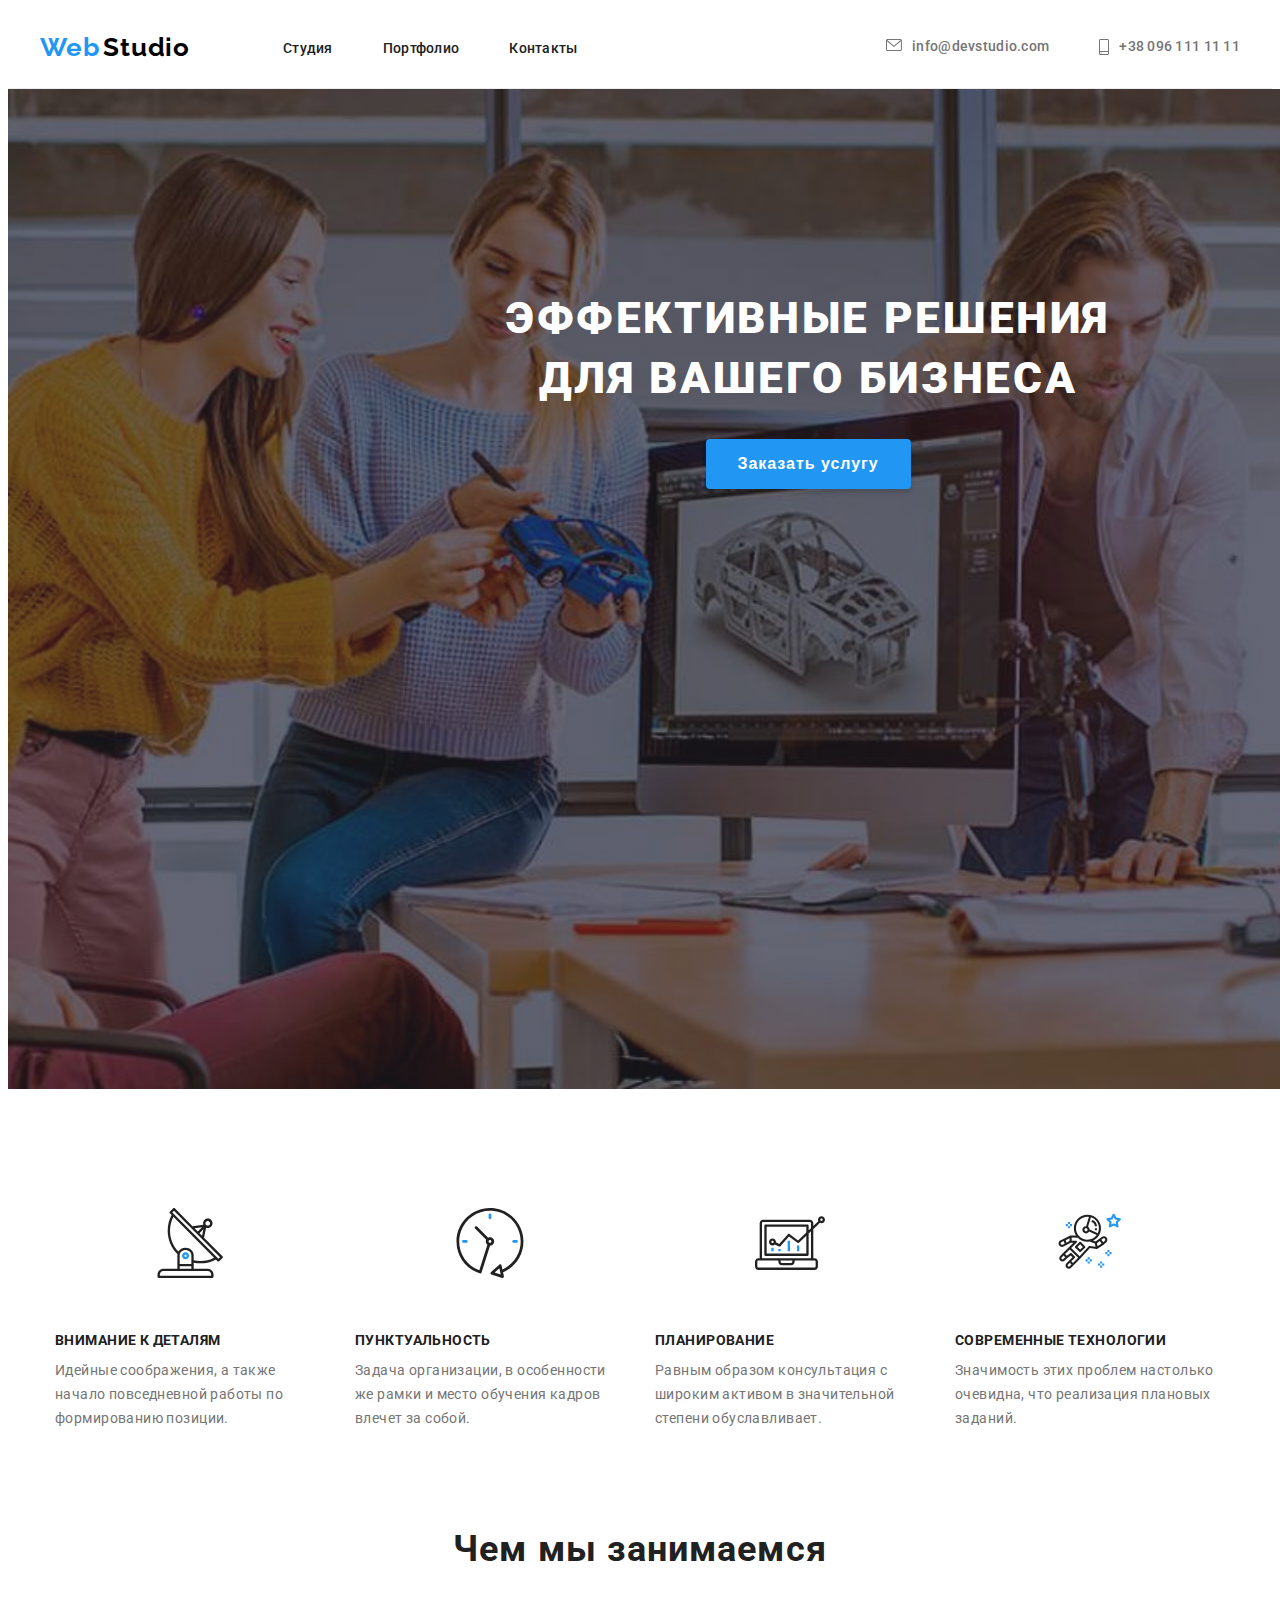
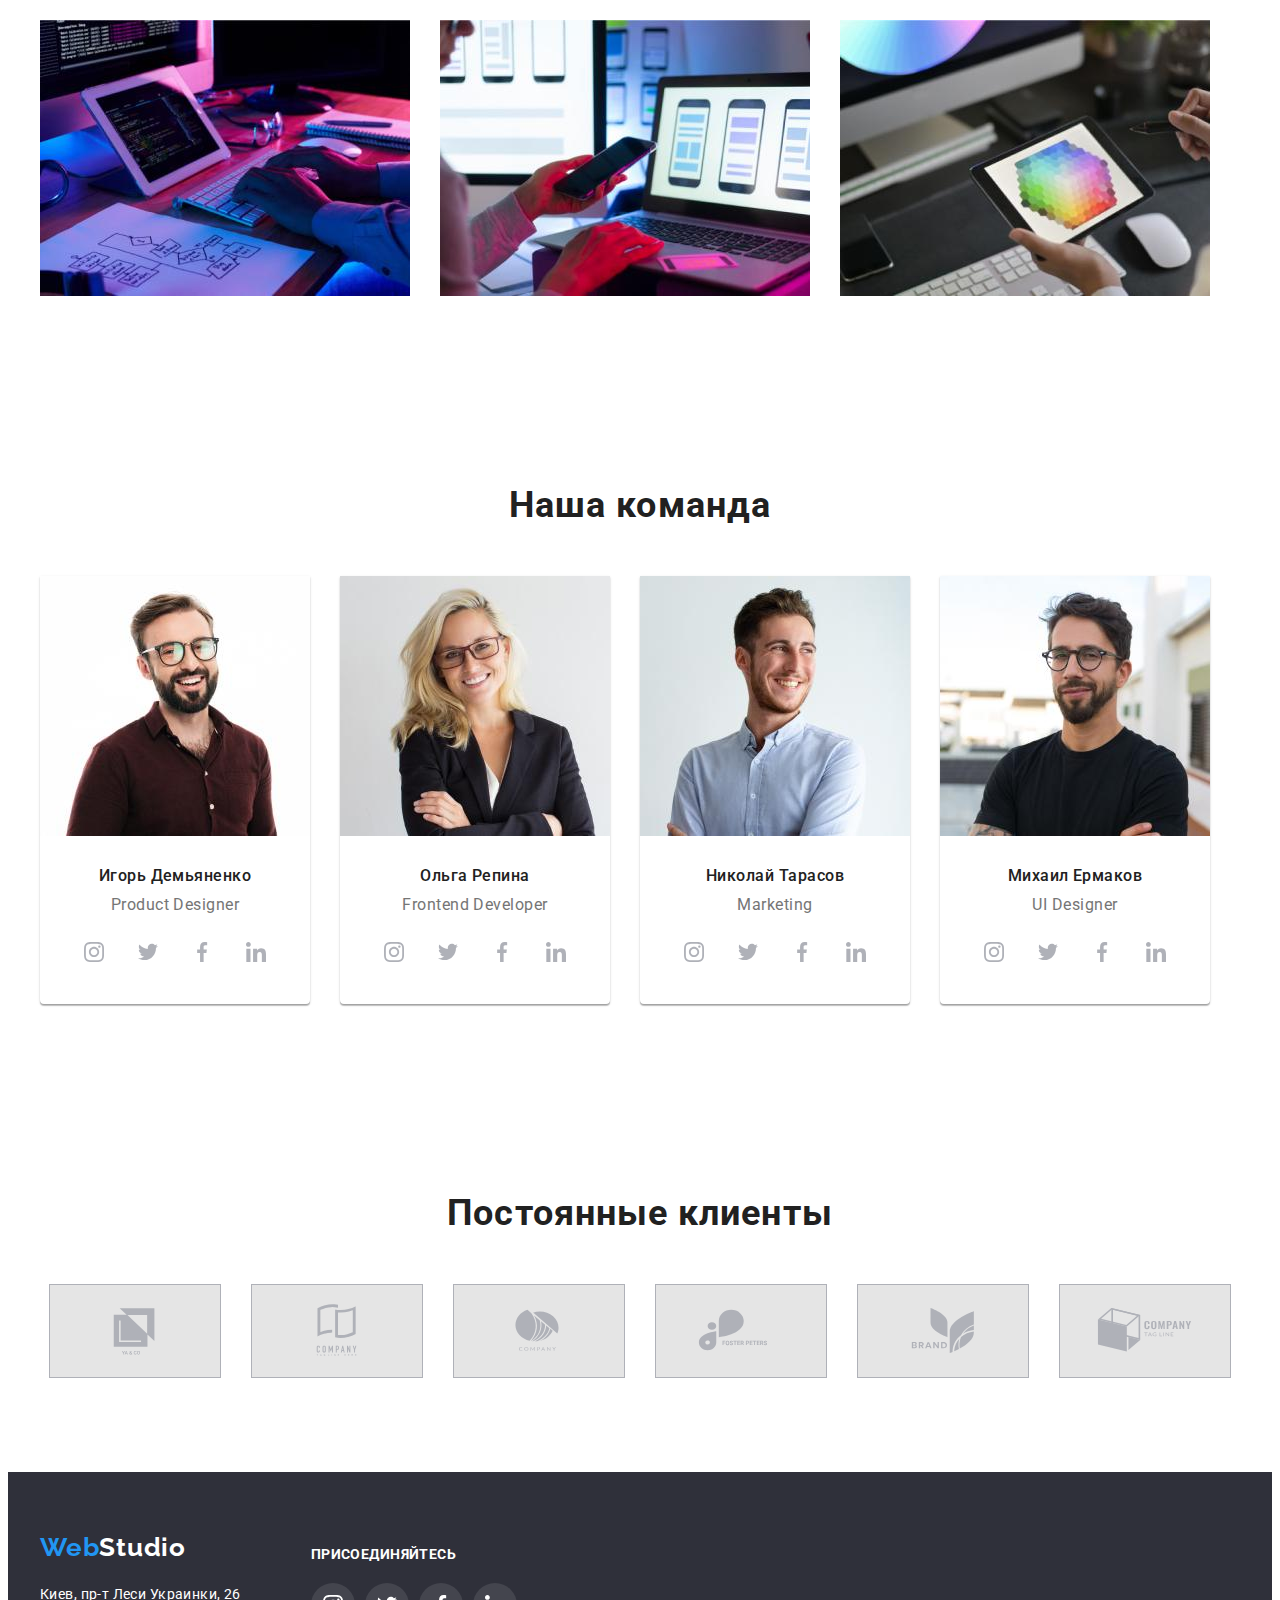
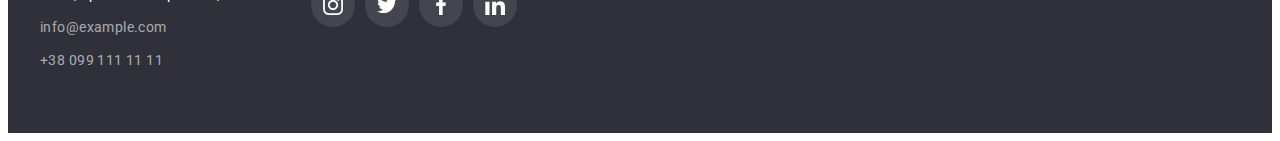
==== index.html @ 770816f8 "DZ-4" ====
<!DOCTYPE html>
<html lang="ru">

<head>
  <meta charset="UTF-8" />
  <meta http-equiv="X-UA-Compatible" content="IE=edge" />
  <meta name="viewport" content="width=device-width, initial-scale=1.0" />
  <title>Document</title>
  <link rel="preconnect" href="https://fonts.googleapis.com" />
  <link rel="preconnect" href="https://fonts.gstatic.com" crossorigin />
  <link rel="preconnect" href="https://fonts.googleapis.com" />
  <link rel="preconnect" href="https://fonts.gstatic.com" crossorigin />
  <link href="https://fonts.googleapis.com/css2?family=Raleway:wght@700&family=Roboto:wght@400;500;700;900&display=swap"
    rel="stylesheet" />
  <link rel="stylesheet" href="https://cdnjs.cloudflare.com/ajax/libs/modern-normalize/1.1.0/modern-normalize.min.css"
    integrity="sha512-wpPYUAdjBVSE4KJnH1VR1HeZfpl1ub8YT/NKx4PuQ5NmX2tKuGu6U/JRp5y+Y8XG2tV+wKQpNHVUX03MfMFn9Q=="
    crossorigin="anonymous" referrerpolicy="no-referrer" />
  <link rel="stylesheet" href="css/styles.css" />
</head>

<body>
  <header>

    <div class="header-container container">
      <nav class="header-nav">
        <div class="header-logo">
          <a href="" class="link">
            <span class="logo-first">Web</span>
            <span class="logo-second-dark">Studio</span>
          </a>
        </div>
        <ul class="header-nav list">
          <li class="header-nav-item">
            <a href="" class="link menu-link change-color">Студия</a>
          </li>
          <li class="header-nav-item">
            <a href="portfolio.html" class="link menu-link change-color">Портфолио</a>
          </li>
          <li class="header-nav-item">
            <a href="" class="link menu-link change-color">Контакты</a>
          </li>
        </ul>
      </nav>
      <ul class="list header-contact">
        <li class="header-contact-item">
          <a href="" class="header-contact-link">
            <svg class="header-contact-icon" width="16" height="12">
              <use href="./images/sprite.svg#icon-envelope">
              </use>
            </svg>
          </a>
          <a href="mailto:info@devstudio.com" class="link contact-link change-color">info@devstudio.com</a>
        </li>
        <li class="header-contact-item">
          <a href="" class="header-contact-link change-color">
            <svg class="header-contact-icon" width="10" height="16">
              <use href="./images/sprite.svg#icon-smartphone">
              </use>
            </svg>
          </a>
          <a href="tel:+38096111111" class="link contact-link change-color">+38 096 111 11 11</a>
        </li>
      </ul>
    </div>
  </header>
  <main>
    <section class="background-color hero">
      <div class="container hero-container">
        <h1 class="hero-title">
          Эффективные решения для вашего бизнеса
        </h1>
        <button class="hero-btn" type="button">Заказать услугу</button>
      </div>
    </section>
    <section class="section">
      <div class="container benefits-container">
        <h2 class="visually-hidden"></h2>
        <ul class="list container benefits-list">
          <li class="benefits-item">
            <a href="" class="benefits-link">
              <svg class="benefits-icon" width="70" height="70">
                <use href="./images/sprite.svg#icon-antenna">
                </use>
              </svg>
            </a>
            <h3 class="benefits-title">Внимание к деталям</h3>
            <p class="benefits-text">
              Идейные соображения, а также начало повседневной работы по
              формированию позиции.
            </p>
          </li>
          <li class="benefits-item">
            <a href="" class="benefits-link">
              <svg class="benefits-icon" width="70" height="70">
                <use href="./images/sprite.svg#icon-clock">
                </use>
              </svg>
            </a>
            <h3 class="benefits-title">Пунктуальность</h3>
            <p class="benefits-text">
              Задача организации, в особенности же рамки и место обучения кадров
              влечет за собой.
            </p>
          </li>
          <li class="benefits-item">
            <a href="" class="benefits-link">
              <svg class="benefits-icon" width="70" height="70">
                <use href="./images/sprite.svg#icon-diagram">
                </use>
              </svg>
            </a>
            <h3 class="benefits-title">Планирование</h3>
            <p class="benefits-text">
              Равным образом консультация с широким активом в значительной
              степени обуславливает.
            </p>
          </li>
          <li class="benefits-item">
            <a href="" class="benefits-link">
              <svg class="benefits-icon" width="70" height="70">
                <use href="./images/sprite.svg#icon-astronavt">
                </use>
              </svg>
            </a>
            <h3 class="benefits-title">Современные технологии</h3>
            <p class="benefits-text">
              Значимость этих проблем настолько очевидна, что реализация
              плановых заданий.
            </p>
          </li>
        </ul>
      </div>
    </section>
    <section class="works">
      <div class="container works-container">
        <h2 class="section-title-second works-title">Чем мы занимаемся</h2>
        <ul class="list works-list">
          <li class="works-item">
            <img src="./images/work1.jpg" alt="Верстка" width="370" height="294" />
          </li>
          <li class="works-item">
            <img src="./images/work2.jpg" alt="Тестирование" width="370" height="294" />
          </li>
          <li class="works-item">
            <img src="./images/work3.jpg" alt="Дизайн" width="370" height="294" />
          </li>
        </ul>
      </div>
    </section>
    <section class="section">
      <div class="container">
        <h2 class="section-title-second command-title">Наша команда</h2>
        <ul class="list command-list">
          <li class="command-item">
            <img src="./images/team1.jpg" alt="Дизайнер" width="270" height="260" />
            <div class="command-item-name">
              <h3 class="command-name">Игорь Демьяненко</h3>
              <p lang="en" class="command-position">Product Designer</p>
              <ul class="command-social list social-list">
                <li class="social-item">
                  <a href="" class="social-link">
                    <svg class="social-icon" width="20" height="20">
                      <use href="./images/sprite.svg#icon-instagram">
                      </use>
                    </svg>
                  </a>
                </li>
                <li class="social-item">
                  <a href="" class="social-link">
                    <svg class="social-icon" width="20" height="20">
                      <use href="./images/sprite.svg#icon-twitter">
                      </use>
                    </svg>
                  </a>
                </li>
                <li class="social-item">
                  <a href="" class="social-link">
                    <svg class="social-icon" width="20" height="20">
                      <use href="./images/sprite.svg#icon-facebook">
                      </use>
                    </svg>
                  </a>
                </li>
                <li class="social-item">
                  <a href="" class="social-link">
                    <svg class="social-icon" width="20" height="20">
                      <use href="./images/sprite.svg#icon-linkedin">
                      </use>
                    </svg>
                  </a>
                </li>
              </ul>
            </div>
          </li>
          <li class="command-item">
            <img src="./images/team2.jpg" alt="Разработчик" width="270" height="260" />
            <div class="command-item-name">
              <h3 class="command-name">Ольга Репина</h3>
              <p lang="en" class="command-position">Frontend Developer</p>
              <ul class="command-social list social-list">
                <li class="social-item">
                  <a href="" class="social-link">
                    <svg class="social-icon" width="20" height="20">
                      <use href="./images/sprite.svg#icon-instagram">
                      </use>
                    </svg>
                  </a>
                </li>
                <li class="social-item">
                  <a href="" class="social-link">
                    <svg class="social-icon" width="20" height="20">
                      <use href="./images/sprite.svg#icon-twitter">
                      </use>
                    </svg>
                  </a>
                </li>
                <li class="social-item">
                  <a href="" class="social-link">
                    <svg class="social-icon" width="20" height="20">
                      <use href="./images/sprite.svg#icon-facebook">
                      </use>
                    </svg>
                  </a>
                </li>
                <li class="social-item">
                  <a href="" class="social-link">
                    <svg class="social-icon" width="20" height="20">
                      <use href="./images/sprite.svg#icon-linkedin">
                      </use>
                    </svg>
                  </a>
                </li>
              </ul>
            </div>
          </li>
          <li class="command-item">
            <img src="./images/team3.jpg" alt="Маркетлог" width="270" height="260" />
            <div class="command-item-name">
              <h3 class="command-name">Николай Тарасов</h3>
              <p lang="en" class="command-position">Marketing</p>
              <ul class="command-social list social-list">
                <li class="social-item">
                  <a href="" class="social-link">
                    <svg class="social-icon" width="20" height="20">
                      <use href="./images/sprite.svg#icon-instagram">
                      </use>
                    </svg>
                  </a>
                </li>
                <li class="social-item">
                  <a href="" class="social-link">
                    <svg class="social-icon" width="20" height="20">
                      <use href="./images/sprite.svg#icon-twitter">
                      </use>
                    </svg>
                  </a>
                </li>
                <li class="social-item">
                  <a href="" class="social-link">
                    <svg class="social-icon" width="20" height="20">
                      <use href="./images/sprite.svg#icon-facebook">
                      </use>
                    </svg>
                  </a>
                </li>
                <li class="social-item">
                  <a href="" class="social-link">
                    <svg class="social-icon" width="20" height="20">
                      <use href="./images/sprite.svg#icon-linkedin">
                      </use>
                    </svg>
                  </a>
                </li>
              </ul>
            </div>
          </li>
          <li class="command-item">
            <img src="./images/team4.jpg" alt="Проектировщик" width="270" height="260" />
            <div class="command-item-name">
              <h3 class="command-name">Михаил Ермаков</h3>
              <p lang="en" class="command-position">UI Designer</p>
              <ul class="command-social list social-list">
                <li class="social-item">
                  <a href="" class="social-link">
                    <svg class="social-icon" width="20" height="20">
                      <use href="./images/sprite.svg#icon-instagram">
                      </use>
                    </svg>
                  </a>
                </li>
                <li class="social-item">
                  <a href="" class="social-link">
                    <svg class="social-icon" width="20" height="20">
                      <use href="./images/sprite.svg#icon-twitter">
                      </use>
                    </svg>
                  </a>
                </li>
                <li class="social-item">
                  <a href="" class="social-link">
                    <svg class="social-icon" width="20" height="20">
                      <use href="./images/sprite.svg#icon-facebook">
                      </use>
                    </svg>
                  </a>
                </li>
                <li class="social-item">
                  <a href="" class="social-link">
                    <svg class="social-icon" width="20" height="20">
                      <use href="./images/sprite.svg#icon-linkedin">
                      </use>
                    </svg>
                  </a>
                </li>
              </ul>
            </div>
          </li>
        </ul>
      </div>
    </section>
    <section class="section">
      <div class="container">
        <h2 class="section-title-second client-title">Постоянные клиенты</h2>
        <ul class="client-list list">
          <li class="client-item">
            <a href="" class="client-link">
              <svg class="client-icon" width="106" height="60">
                <use href="./images/sprite.svg#icon-Logo-01">
                </use>
              </svg>
            </a>
          </li>
          <li class="client-item">
            <a href="" class="client-link">
              <svg class="client-icon" width="106" height="60">
                <use href="./images/sprite.svg#icon-Logo-02">
                </use>
              </svg>
            </a>
          </li>
          <li class="client-item">
            <a href="" class="client-link">
              <svg class="client-icon" width="106" height="60">
                <use href="./images/sprite.svg#icon-Logo-03">
                </use>
              </svg>
            </a>
          </li>
          <li class="client-item">
            <a href="" class="client-link">
              <svg class="client-icon" width="106" height="60">
                <use href="./images/sprite.svg#icon-Logo-04">
                </use>
              </svg>
            </a>
          </li>
          <li class="client-item">
            <a href="" class="client-link">
              <svg class="client-icon" width="106" height="60">
                <use href="./images/sprite.svg#icon-Logo-05">
                </use>
              </svg>
            </a>
          </li>
          <li class="client-item">
            <a href="" class="client-link">
              <svg class="client-icon" width="106" height="60">
                <use href="./images/sprite.svg#icon-Logo-06">
                </use>
              </svg>
            </a>
          </li>
        </ul>
      </div>
    </section>
  </main>

  <footer class="background-color">
    <div class="container footer-container">
      <div class="footer-left">
        <div class="footer-logo">
          <a href="" class="link">
            <span class="logo-first">Web</span><span class="logo-second-light">Studio</span>
          </a>
        </div>
        <div class="footer-contact">
          <ul class="list footer-list">
            <li class="footer-item">
              <a href="" class="link footer-adress change-color">Киев, пр-т Леси Украинки, 26</a>
            </li>
            <li class="footer-item">
              <a href="mailto:info@example.com" class="link footer-mail change-color">info@example.com</a>
            </li>
            <li class="footer-item">
              <a href="tel:+38099111111" class="link footer-tel change-color">+38 099 111 11 11</a>
            </li>
          </ul>
        </div>
      </div>
      <div class="welcom">
        <p class="welcom-title">присоединяйтесь</p>
        <ul class="footer-social list social-list">
          <li class="footer-social-item">
            <a href="" class="footer-social-link">
              <svg class="footer-social-icon" width="20" height="20">
                <use href="./images/sprite.svg#icon-instagram">
                </use>
              </svg>
            </a>
          </li>
          <li class="footer-social-item">
            <a href="" class="footer-social-link">
              <svg class="footer-social-icon" width="20" height="20">
                <use href="./images/sprite.svg#icon-twitter">
                </use>
              </svg>
            </a>
          </li>
          <li class="footer-social-item">
            <a href="" class="footer-social-link">
              <svg class="footer-social-icon" width="20" height="20">
                <use href="./images/sprite.svg#icon-facebook">
                </use>
              </svg>
            </a>
          </li>
          <li class="footer-social-item">
            <a href="" class="footer-social-link">
              <svg class="footer-social-icon" width="20" height="20">
                <use href="./images/sprite.svg#icon-linkedin">
                </use>
              </svg>
            </a>
          </li>
        </ul>
      </div>
    </div>
  </footer>
</body>

</html>
---- css/styles.css ----
:root {
  --backgrоund-color: #2f303a;
  --title-color: #ffffff;
  --text-light-color: #ffffff;
  --text-dark-color: #000000;
  --text-second-color: #212121;
  --text-third-color: #757575;
  --accent-color: #2196f3;
}
p,
h1,
h2,
h3,
h4,
h5,
h6 {
  margin: 0;
}
ul {
  margin: 0;
  padding: 0;
}
button {
  cursor: pointer;
}

body {
  font-family: "Roboto", sans-serif;
  color: var(--text-second-color);
}

img {
  display: block;
  height: auto;
  max-width: 100%;
}
.container {
  width: 1200px;
  padding-left: 15px;
  padding-right: 15px;
  margin: 0 auto;
}
.section {
  padding-top: 94px;
  padding-bottom: 94px;
}

.list {
  list-style: none;
}
.link {
  text-decoration: none;
}
.logo-first {
  font-family: Raleway, sans-serif;
  font-style: normal;
  font-weight: bold;
  font-size: 26px;
  line-height: 1.19;
  letter-spacing: 0.03em;
  color: var(--accent-color);
}
.logo-second-dark {
  font-family: Raleway, sans-serif;
  font-style: normal;
  font-weight: bold;
  font-size: 26px;
  line-height: 1.19;
  letter-spacing: 0.03em;
  color: var(--text-dark-color);
}
.logo-second-light {
  font-family: Raleway, sans-serif;
  font-style: normal;
  font-weight: bold;
  font-size: 26px;
  line-height: 1.19;
  letter-spacing: 0.03em;
  color: var(--text-light-color);
}
.background-color {
  background-color: var(--backgrоund-color);
}
.section-title-second {
  font-weight: bold;
  font-size: 36px;
  line-height: 1.17;
  text-align: center;
  letter-spacing: 0.03em;
}
.change-color:hover,
.change-color:focus {
  color: var(--accent-color);
}
.change-pf-btn:hover,
.change-pf-btn:focus {
  color: var(--text-light-color);
  background-color: var(--accent-color);
  box-shadow: 0px 3px 1px rgba(0, 0, 0, 0.1), 0px 1px 2px rgba(0, 0, 0, 0.08),
    0px 2px 2px rgba(0, 0, 0, 0.12);
}
.visually-hidden {
  position: absolute;
  width: 0px;
  height: 0px;
  margin: -1px;
  padding: 0;
  overflow: hidden;
  border: 0;
  clip: rect(0 0 0 0);
}

/*---------header-----------*/
header {
  padding-top: 24px;
  padding-bottom: 25px;
  border-bottom: 1px solid #ececec;
}
.header-container {
  display: flex;
  align-items: center;
}
.header-logo {
  margin-right: 93px;
}
.header-nav {
  display: flex;
}
.header-nav {
  display: flex;
  align-items: center;
}
.header-nav-item:not(:last-child) {
  margin-right: 50px;
}
.header-contact {
  display: flex;
  margin-left: auto;
  text-decoration: none;
}
.header-contact-item {
  display: flex;
}

.header-contact-item:not(:last-child) {
  margin-right: 50px;
}
.header-contact-link {
  display: flex;
  margin-right: 10px;
}
.header-contact-icon {
  fill: var(--text-third-color);
  text-decoration: none;
}

.menu-link {
  font-weight: 500;
  font-size: 14px;
  line-height: 1.14;
  letter-spacing: 0.02em;
  color: var(--text-second-color);
}
.contact-link {
  font-weight: 500;
  font-size: 14px;
  line-height: 1.14;
  letter-spacing: 0.02em;
  color: var(--text-third-color);
}

.header-contact-item:hover .contact-link,
.header-contact-item:focus .contact-link {
  color: var(--accent-color);
}

.header-contact-item:hover .header-contact-icon,
.header-contact-item:focus .header-contact-icon {
  fill: var(--accent-color);
}

/*---------hero-----------*/
.hero {
  padding-top: 200px;
  padding-bottom: 200px;
  width: 1600px;
  height: 600px;
  left: 0px;
  top: 80px;
  background-image: linear-gradient(
      90deg,
      rgba(2, 0, 36, 1) 0%,
      rgba(9, 9, 121, 1) 0%,
      rgba(47, 48, 58, 0.4) 0%
    ),
    url(../images/hero-01.jpg);
  background-repeat: no-repeat;
  background-size: cover;
  background-position: center;
  margin: 0 auto;
}

.hero-title {
  font-weight: 900;
  font-size: 44px;
  line-height: 1.36;
  text-align: center;
  letter-spacing: 0.06em;
  text-transform: uppercase;
  color: var(--title-color);
  display: flex;
  width: 696px;
  margin: 0px auto 30px auto;
}
.hero-btn {
  background-color: var(--accent-color);
  font-weight: bold;
  font-size: 16px;
  line-height: 1.875;
  align-items: center;
  text-align: center;
  letter-spacing: 0.06em;
  color: var(--text-light-color);
  display: flex;
  padding: 10px 32px;
  margin: 0 auto;
  box-shadow: 0px 4px 4px rgba(0, 0, 0, 0.15);
  border: none;
  border-radius: 4px;
}

/*---------benefits-----------*/
.benefits-container {
  display: flex;
}
.benefits-list {
  display: flex;
  margin-right: -30px;
}
.benefits-item {
  flex-basis: (calc(100% - 90px) / 4);
  margin-right: 30px;
}
.benefits-item:last-child {
  margin-right: 0;
}
.benefits-link {
  width: 270px;
  height: 120px;
  background-color: F5F4FA;
  display: flex;
  align-items: center;
  justify-content: center;
  margin-bottom: 30px;
}

.benefits-title {
  font-weight: bold;
  font-size: 14px;
  line-height: 1.14;
  letter-spacing: 0.03em;
  text-transform: uppercase;
  width: 270px;
  height: 16px;
  margin-bottom: 10px;
}
.benefits-text {
  font-size: 14px;
  line-height: 1.71;
  letter-spacing: 0.03em;
  color: var(--text-third-color);
  width: 270px;
  height: 75px;
}

/*---------works-----------*/
.works {
  padding-bottom: 94px;
}
.works-title {
  text-align: center;
  margin: 0px auto 50px auto;
}
.works-list {
  display: flex;
}
.works-item {
  flex-basis: (calc(100% - 60px) / 3);
  margin-right: 30px;
}
.works-item:last-child {
  margin-right: 0;
}

/*---------command-----------*/
.command-title {
  text-align: center;
  margin: 0px auto 50px auto;
}
.command-list {
  display: flex;
}
.command-item {
  flex-basis: (calc(100% - 90px) / 4);
  margin-right: 30px;
  background: #ffffff;
  box-shadow: 0px 1px 3px rgba(0, 0, 0, 0.12), 0px 1px 1px rgba(0, 0, 0, 0.14),
    0px 2px 1px rgba(0, 0, 0, 0.2);
  border-radius: 0px 0px 4px 4px;
}
.command-item:last-child {
  margin-right: 0;
}
.command-item-name {
  padding-top: 30px;
  padding-bottom: 30px;
}
.command-name {
  font-weight: 500;
  font-size: 16px;
  line-height: 1.19;
  text-align: center;
  letter-spacing: 0.03em;
  margin-bottom: 10px;
}
.command-position {
  font-size: 16px;
  line-height: 1.19;
  text-align: center;
  letter-spacing: 0.03em;
  color: var(--text-third-color);
  margin-bottom: 16px;
}
.social-list {
  display: flex;
  justify-content: center;
}
.social-item {
  width: 44px;
  height: 44px;
  margin-right: 10px;
}
.social-item:last-child {
  margin-right: 0;
}
.social-icon {
  fill: #afb1b8;
}
.social-link {
  width: 100%;
  height: 100%;
  background-color: var(--text-light-color);
  border-radius: 50%;
  display: flex;
  align-items: center;
  justify-content: center;
}
.social-link:hover,
.social-link:focus {
  background-color: var(--accent-color);
}

.social-link:hover .social-icon,
.social-link:focus .social-icon {
  fill: var(--text-light-color);
}

/*---------client-----------*/
.client-title {
  text-align: center;
  margin: 0px auto 50px auto;
}

.client-list {
  display: flex;
  justify-content: center;
}
.client-item {
  width: 170px;
  height: 92px;
  margin-right: 30px;
  background-color: #e5e5e5;
  border: 1px solid rgba(175, 177, 184, 1);
  display: flex;
  align-items: center;
  justify-content: center;
}
.client-item:last-child {
  margin-right: 0;
}
.client-icon {
  fill: #afb1b8;
}
.client-link {
  width: 100%;
  height: 100%;
  display: flex;
  align-items: center;
  justify-content: center;
}

.client-item:hover,
.client-item:focus {
  border-color: var(--accent-color);
}

.client-item:hover .client-icon,
.client-item:focus .client-icon {
  fill: var(--accent-color);
}

/*---------footer-----------*/
footer {
  padding-top: 60px;
  padding-bottom: 60px;
}
.footer-item {
  margin-bottom: 9px;
}
.footer-item:last-child {
  margin-bottom: 0;
}
.footer-logo {
  margin-bottom: 20px;
}
.footer-adress {
  font-size: 14px;
  line-height: 1.71;
  letter-spacing: 0.03em;
  color: var(--text-light-color);
}
.footer-mail {
  font-size: 14px;
  line-height: 1.71;
  letter-spacing: 0.03em;
  color: rgba(255, 255, 255, 0.6);
}
.footer-tel {
  font-size: 14px;
  line-height: 1.71;
  letter-spacing: 0.03em;
  color: rgba(255, 255, 255, 0.6);
}
.footer-container {
  display: flex;
}
.welcom {
  margin-left: 70px;
}
.welcom-title {
  font-family: Roboto;
  font-weight: bold;
  font-size: 14px;
  line-height: 1.14;
  letter-spacing: 0.03em;
  text-transform: uppercase;
  color: #ffffff;
  margin-bottom: 20px;
  margin-top: 15px;
}
.footer-social-list {
  display: flex;
  justify-content: center;
}
.footer-social-item {
  width: 44px;
  height: 44px;
  margin-right: 10px;
}
.footer-social-item:last-child {
  margin-right: 0;
}
.footer-social-icon {
  fill: var(--text-light-color);
}
.footer-social-link {
  width: 100%;
  height: 100%;
  background-color: rgba(255, 255, 255, 0.1);
  border-radius: 50%;
  display: flex;
  align-items: center;
  justify-content: center;
}

.footer-social-link:hover,
.footer-social-link:focus {
  background-color: var(--accent-color);
}

/*---------portfolio-----------*/

.btn-container {
  margin-bottom: 35px;
}
.portfolio {
  margin-left: -30px;
  margin-bottom: -30px;
}
.btn-list {
  padding-bottom: 16px;
  display: flex;
  justify-content: center;
}
.btn-item:not(:last-child) {
  margin-right: 8px;
}
.btn-item:last-child {
  margin-right: 0;
}

.pf-btn {
  font-family: Roboto;
  font-weight: 500;
  font-size: 16px;
  line-height: 1.625;
  text-align: center;
  letter-spacing: 0.03em;
  color: var(--text-second-color);
  background-color: #f5f4fa;
  border: none;
  height: 38px;
  padding: 6px 22px;
  border-radius: 4px;
}

.pf-list {
  display: flex;
  flex-wrap: wrap;
}
.pf-item {
  flex-basis: calc((100% - 90px) / 3);
  margin-left: 30px;
  margin-bottom: 30px;
  background: #ffffff;
  border: 1px solid #eeeeee;
  box-sizing: border-box;
}

.pf-item:hover,
.pf-item:focus {
  box-shadow: 0px 1px 1px rgba(0, 0, 0, 0.12), 0px 4px 4px rgba(0, 0, 0, 0.06),
    1px 4px 6px rgba(0, 0, 0, 0.16);
}

.pf-item:nth-last-child(- n + 3) {
  margin-bottom: 0;
}
.pf-description {
  padding: 20px 24px;
  border: 1px solid #eeeeee;
}
.pf-project {
  font-weight: bold;
  font-size: 18px;
  line-height: 2;
  height: 36px;
  letter-spacing: 0.06em;
  margin-bottom: 4px;
}
.pf-group {
  font-size: 16px;
  line-height: 1.875;
  letter-spacing: 0.03em;
  height: 30px;
  color: var(--text-third-color);
}
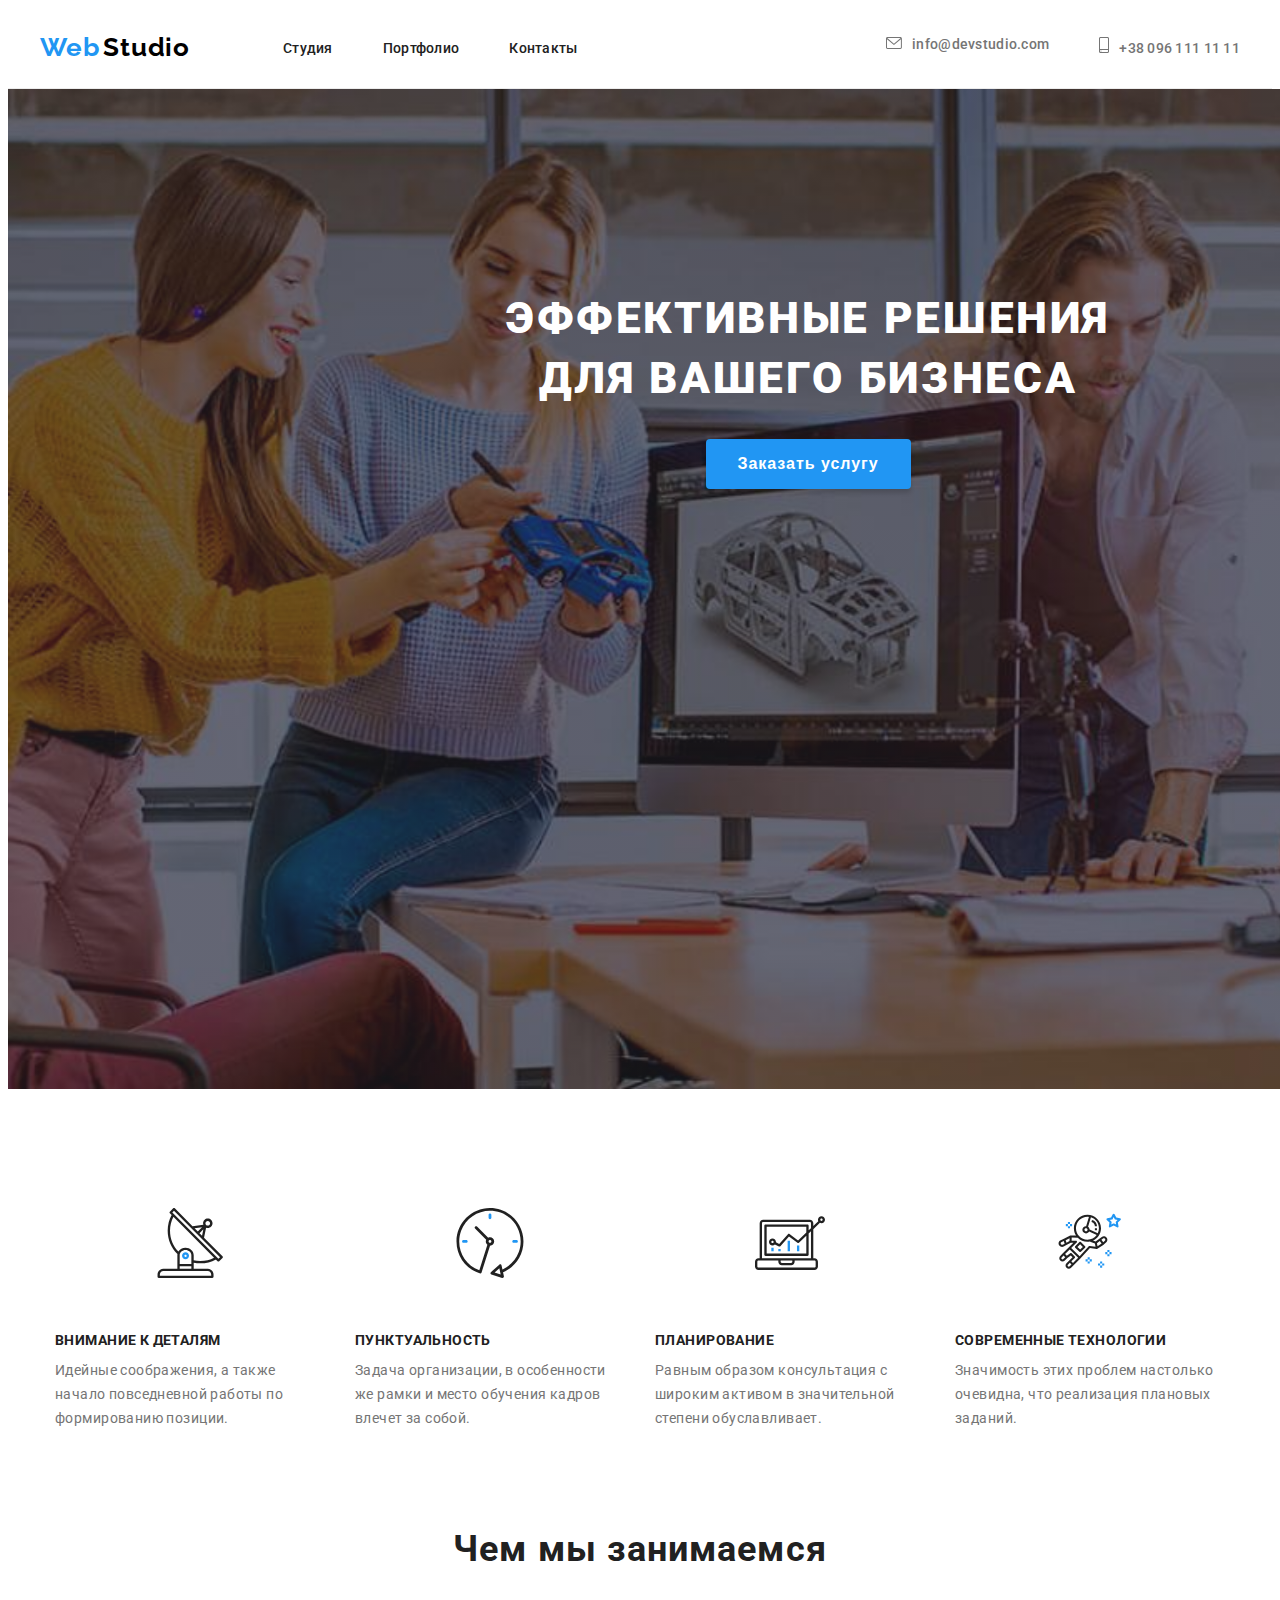
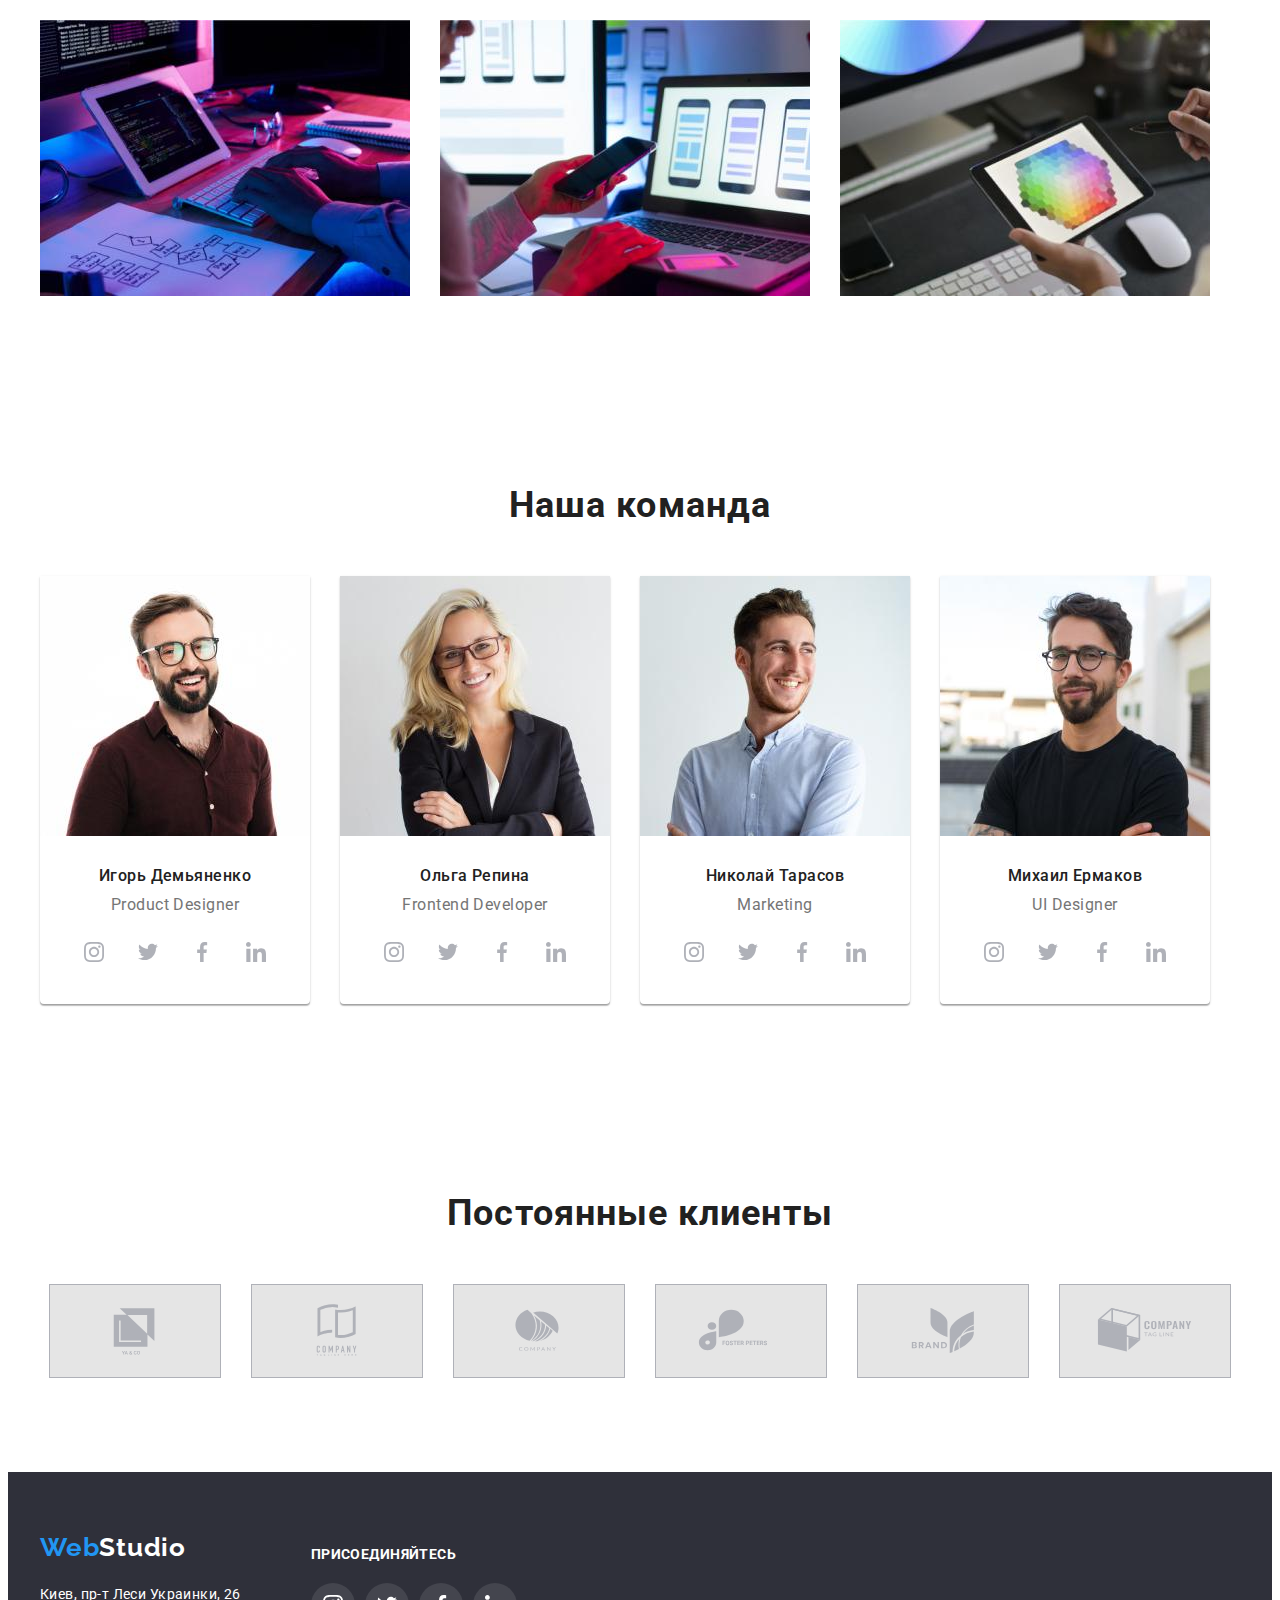
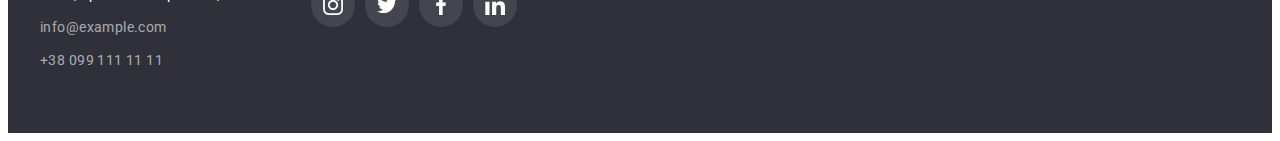
==== commit 17161f3e: "fixed header contacts" ====
--- a/index.html
+++ b/index.html
@@ -43,22 +43,18 @@
       </nav>
       <ul class="list header-contact">
         <li class="header-contact-item">
-          <a href="" class="header-contact-link">
+          <a href="mailto:info@devstudio.com" class="link contact-link change-color">
             <svg class="header-contact-icon" width="16" height="12">
               <use href="./images/sprite.svg#icon-envelope">
               </use>
-            </svg>
-          </a>
-          <a href="mailto:info@devstudio.com" class="link contact-link change-color">info@devstudio.com</a>
+            </svg>info@devstudio.com</a>
         </li>
         <li class="header-contact-item">
-          <a href="" class="header-contact-link change-color">
-            <svg class="header-contact-icon" width="10" height="16">
+          <a href="tel:+38096111111" class="link contact-link change-color"><svg class="header-contact-icon" width="10"
+              height="16">
               <use href="./images/sprite.svg#icon-smartphone">
               </use>
-            </svg>
-          </a>
-          <a href="tel:+38096111111" class="link contact-link change-color">+38 096 111 11 11</a>
+            </svg>+38 096 111 11 11</a>
         </li>
       </ul>
     </div>
--- a/css/styles.css
+++ b/css/styles.css
@@ -147,11 +147,11 @@
 }
 .header-contact-link {
   display: flex;
-  margin-right: 10px;
 }
 .header-contact-icon {
   fill: var(--text-third-color);
   text-decoration: none;
+  margin-right: 10px;
 }
 
 .menu-link {
@@ -169,13 +169,8 @@
   color: var(--text-third-color);
 }
 
-.header-contact-item:hover .contact-link,
-.header-contact-item:focus .contact-link {
-  color: var(--accent-color);
-}
-
-.header-contact-item:hover .header-contact-icon,
-.header-contact-item:focus .header-contact-icon {
+.change-color:hover .header-contact-icon,
+.change-color:focus .header-contact-icon {
   fill: var(--accent-color);
 }
 
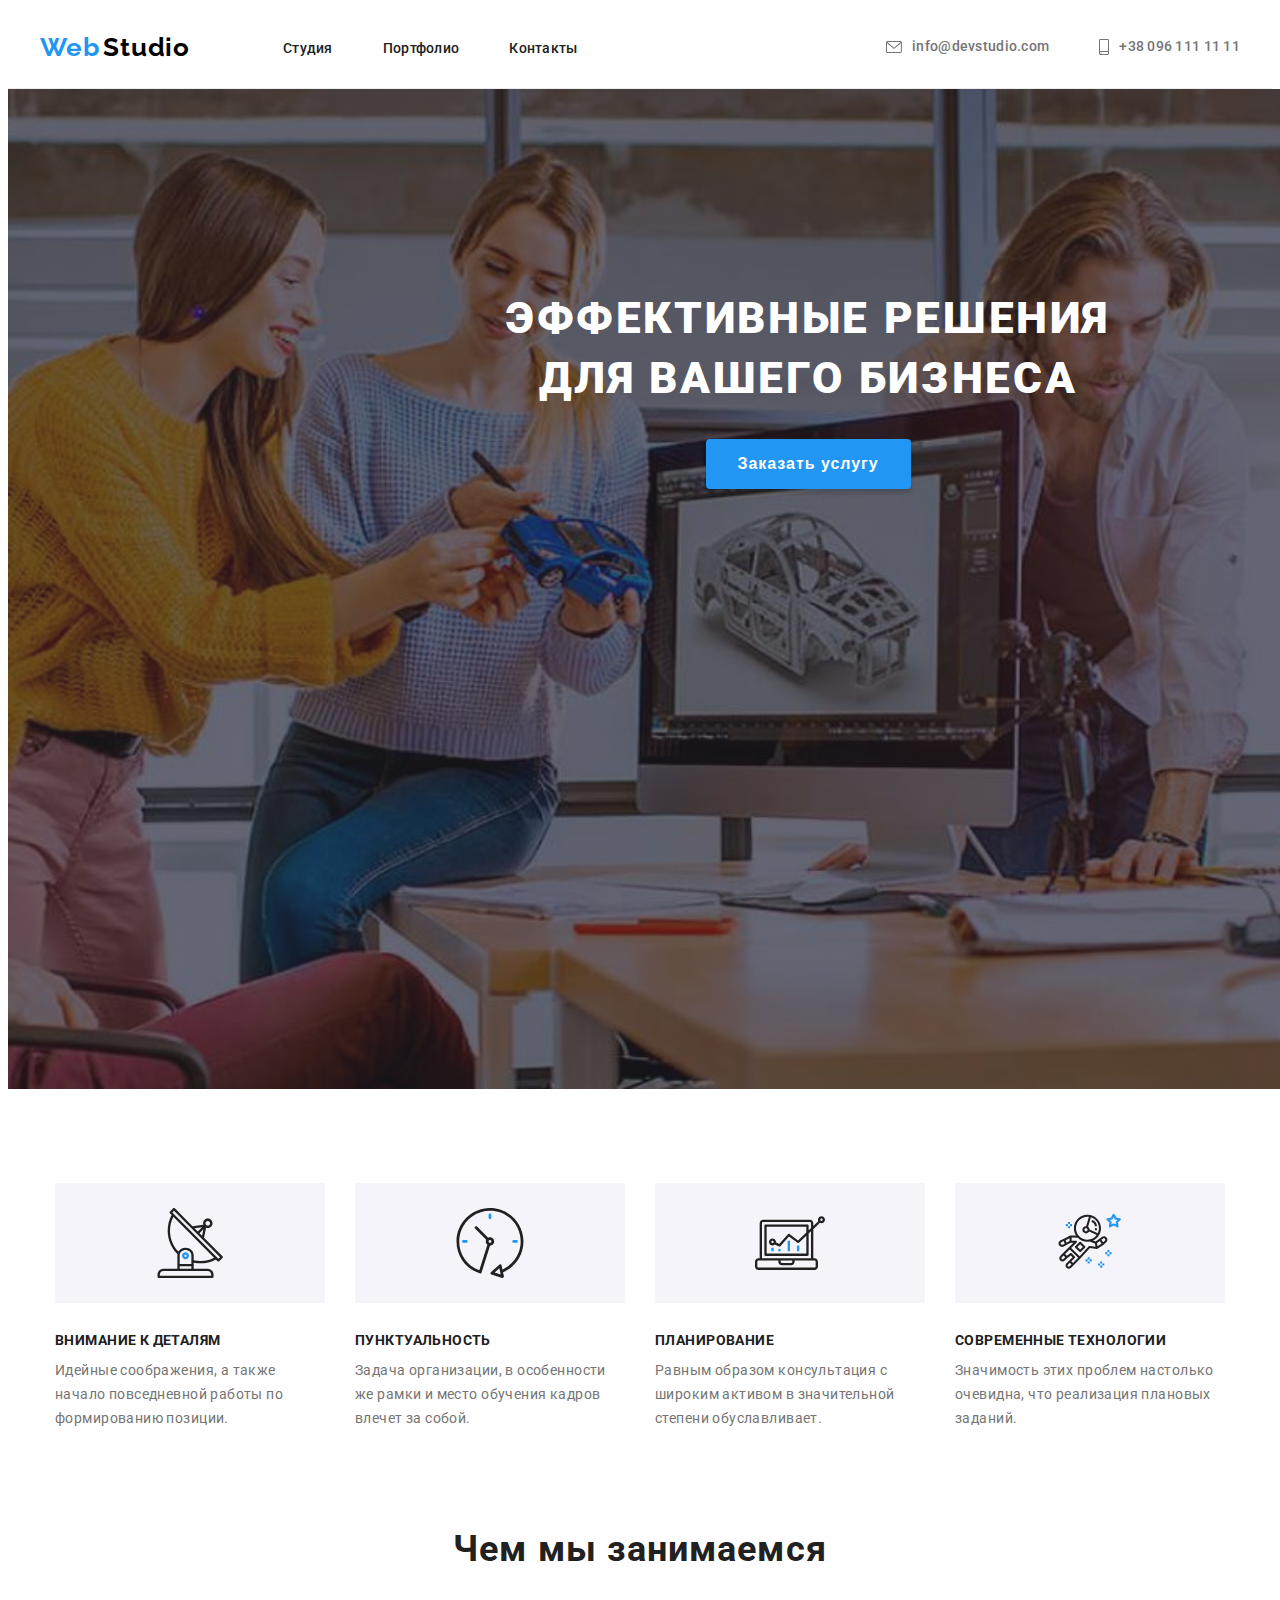
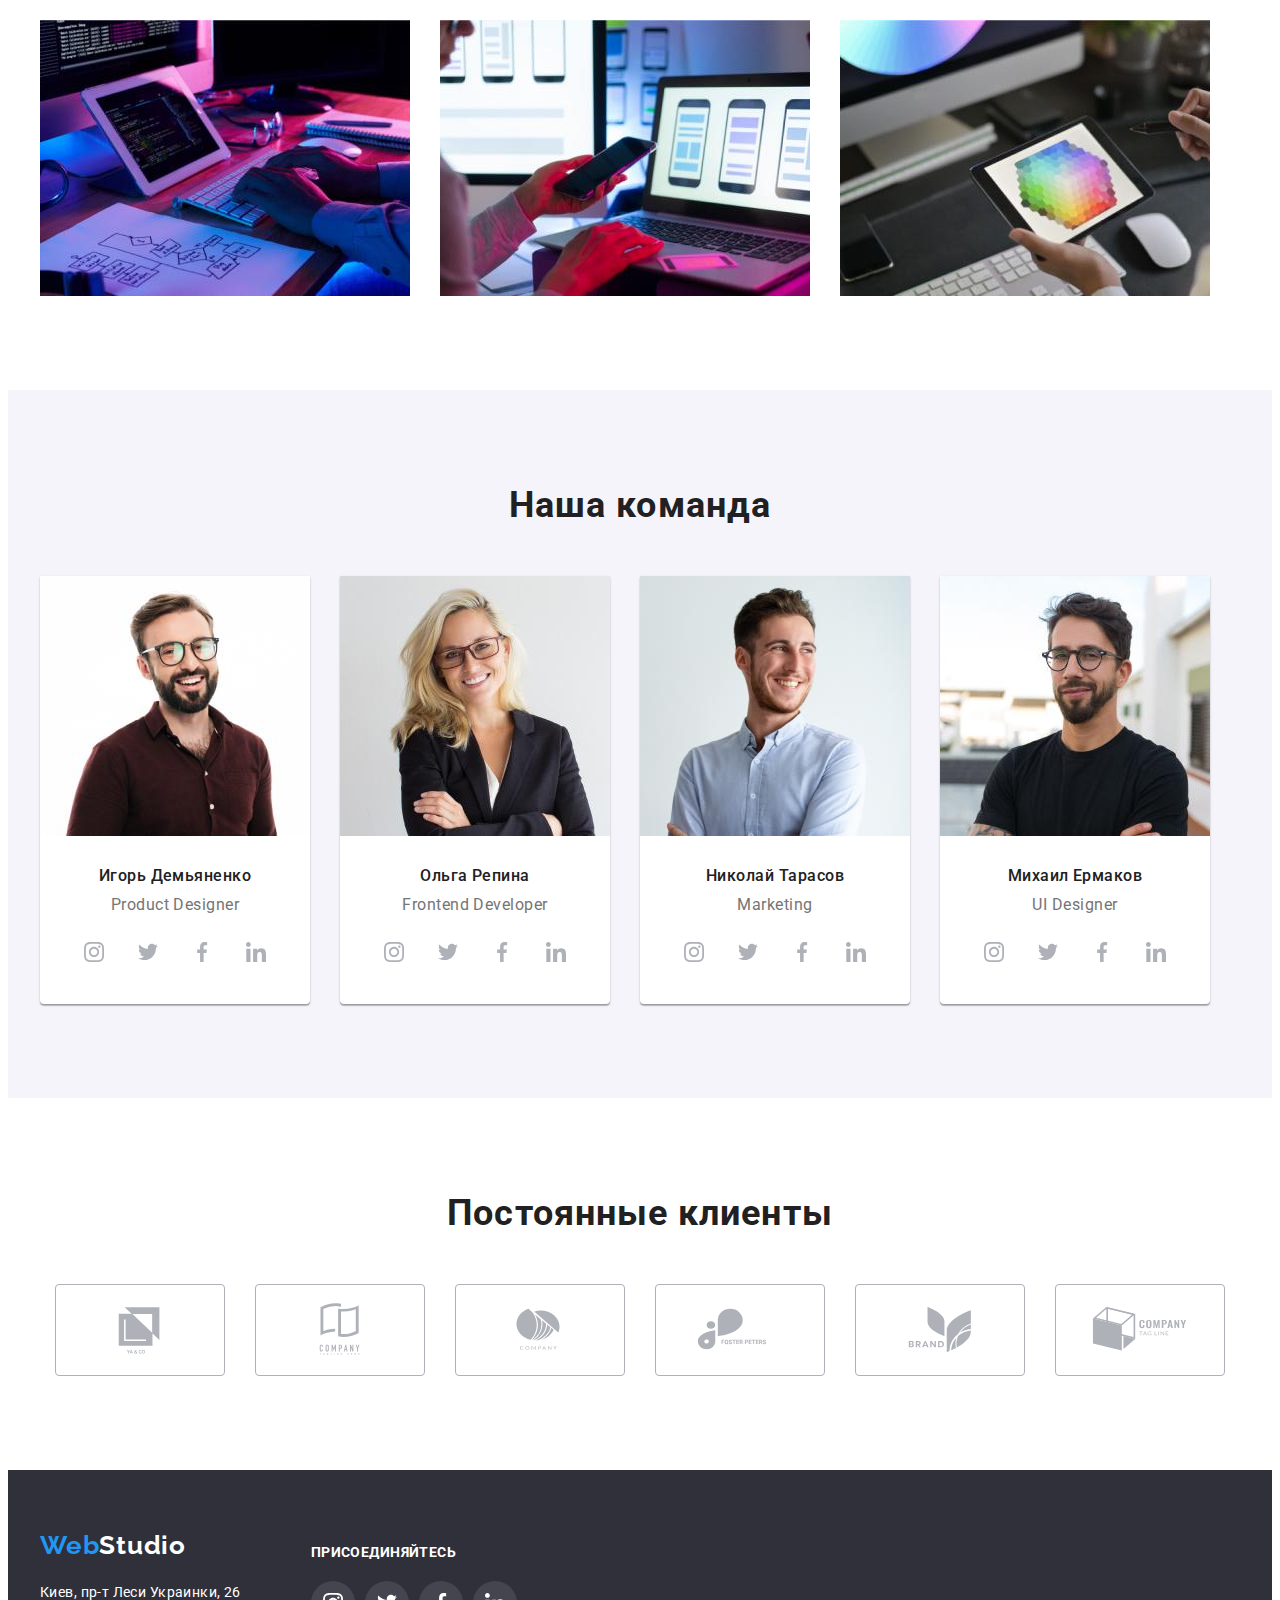
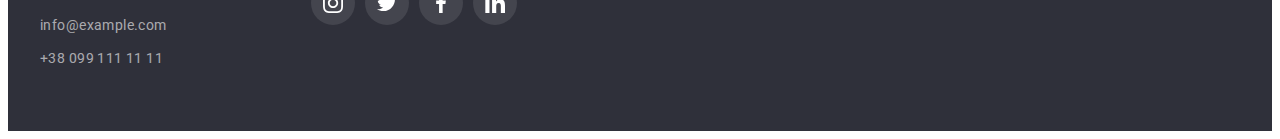
==== commit 57b75f8a: "fixed mistakes" ====
--- a/index.html
+++ b/index.html
@@ -143,7 +143,7 @@
         </ul>
       </div>
     </section>
-    <section class="section">
+    <section class="section command-section">
       <div class="container">
         <h2 class="section-title-second command-title">Наша команда</h2>
         <ul class="list command-list">
--- a/css/styles.css
+++ b/css/styles.css
@@ -167,6 +167,8 @@
   line-height: 1.14;
   letter-spacing: 0.02em;
   color: var(--text-third-color);
+  display: flex;
+  align-items: center;
 }
 
 .change-color:hover .header-contact-icon,
@@ -242,7 +244,7 @@
 .benefits-link {
   width: 270px;
   height: 120px;
-  background-color: F5F4FA;
+  background-color: #F5F4FA;
   display: flex;
   align-items: center;
   justify-content: center;
@@ -288,6 +290,10 @@
 }
 
 /*---------command-----------*/
+.command-section {
+  background: #F5F4FA;
+}
+
 .command-title {
   text-align: center;
   margin: 0px auto 50px auto;
@@ -374,8 +380,6 @@
   width: 170px;
   height: 92px;
   margin-right: 30px;
-  background-color: #e5e5e5;
-  border: 1px solid rgba(175, 177, 184, 1);
   display: flex;
   align-items: center;
   justify-content: center;
@@ -392,15 +396,20 @@
   display: flex;
   align-items: center;
   justify-content: center;
-}
-
-.client-item:hover,
-.client-item:focus {
+  border: 1px solid;
+  border-color: #AFB1B8;
+  box-sizing: border-box;
+  border-radius: 4px;
+}
+
+.client-link:hover,
+.client-link:focus {
+  outline: none;
   border-color: var(--accent-color);
 }
 
-.client-item:hover .client-icon,
-.client-item:focus .client-icon {
+.client-link:hover .client-icon,
+.client-link:focus .client-icon {
   fill: var(--accent-color);
 }
 
